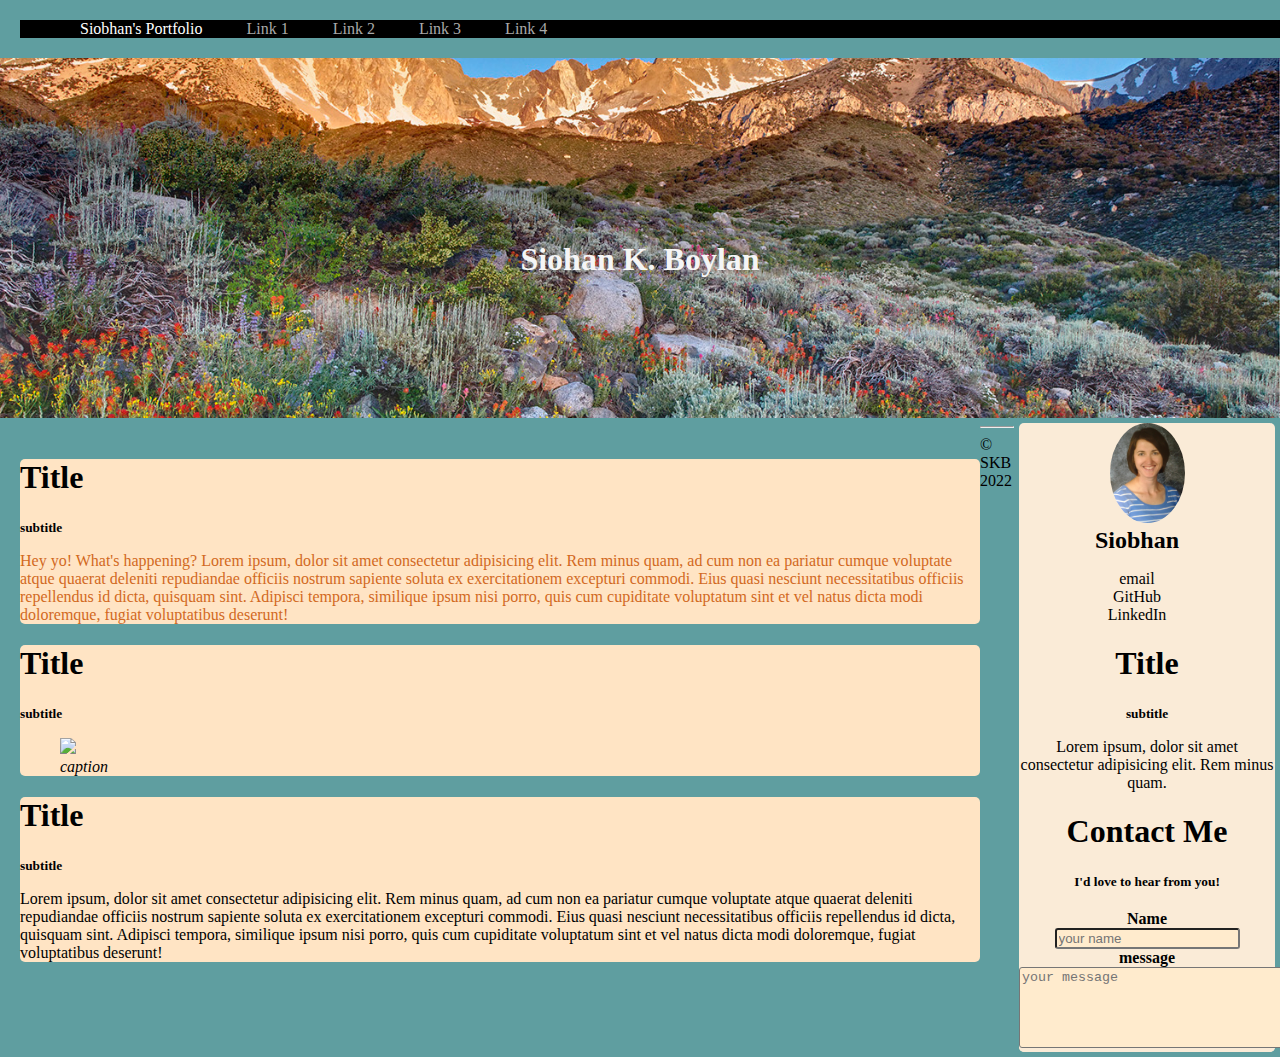
==== index.html @ 2a49d507 "first commit" ====
<!DOCTYPE html>
<html lang="en">
  <head>
    <meta charset="UTF-8" />
    <meta http-equiv="X-UA-Compatible" content="IE=edge" />
    <meta name="viewport" content="width="device-width", initial-scale=1.0">
    <title>My Portfolio</title>
    <link rel="stylesheet" href="css/main.css">
  </head>
  <body>
    <nav>
      <ul>
        <li>Siobhan's Portfolio</li>
        <li><a href="top.html">Link 1</a></li>
        <li><a href="page2.html">Link 2</a></li>
        <li><a href="page3.html">Link 3</a></li>
        <li><a href="page4.html">Link 4</a></li>
      </ul>
    </nav>
    <div class="central-image">
        <div>
            <h1 class="central-name">Siohan K. Boylan</h1>
        </div>
    </div>
    <main>
      <div id="main">
        <article class="main-article">
          <h1>Title</h1>
          <strong><small>subtitle</small></strong>
          <p class="wassup">
              <span id="tester">Hey yo! What's happening?</span>
            Lorem ipsum, dolor sit amet consectetur adipisicing elit. Rem minus
            quam, ad cum non ea pariatur cumque voluptate atque quaerat deleniti
            repudiandae officiis nostrum sapiente soluta ex exercitationem
            excepturi commodi. Eius quasi nesciunt necessitatibus officiis
            repellendus id dicta, quisquam sint. Adipisci tempora, similique
            ipsum nisi porro, quis cum cupiditate voluptatum sint et vel natus
            dicta modi doloremque, fugiat voluptatibus deserunt!
          </p>
        </article>
        <article class="main-article">
          <h1>Title</h1>
          <strong><small>subtitle</small></strong>
          <figure>
            <img src="http://placehold.it/400x200" />
            <figcaption><em>caption</em></figcaption>
          </figure>
        </article>
        <article class="main-article">
          <h1>Title</h1>
          <strong><small>subtitle</small></strong>
          <p>
            Lorem ipsum, dolor sit amet consectetur adipisicing elit. Rem minus
            quam, ad cum non ea pariatur cumque voluptate atque quaerat deleniti
            repudiandae officiis nostrum sapiente soluta ex exercitationem
            excepturi commodi. Eius quasi nesciunt necessitatibus officiis
            repellendus id dicta, quisquam sint. Adipisci tempora, similique
            ipsum nisi porro, quis cum cupiditate voluptatum sint et vel natus
            dicta modi doloremque, fugiat voluptatibus deserunt!
          </p>
        </article>
      </div>
      <div id="sidebar">
        <article class="side-article" id="profile">
          <img id="profile-image" src="images/SKB_headshot.jpg" />
          <div id="profile-details">
              <h2>Siobhan</h2>
              <ul>
                  <li>email</li>
                  <li>GitHub</li>
                  <li>LinkedIn</li>
              </ul>
          </div>
        <article class="side-article">
          <h1>Title</h1>
          <strong><small>subtitle</small></strong>
          <p>
            Lorem ipsum, dolor sit amet consectetur adipisicing elit. Rem minus
            quam.
          </p>
        </article>
        <article class="side-article">
          <h1>Contact Me</h1>
          <strong><small>I'd love to hear from you!</small></strong>
          <br>
          <form action="mailto:siobhan.boylan@gmail.com" method="post">
              <label for="name"><strong>Name</strong></label>
              <br>
              <input type="text" id="name" placeholder="your name">
              <br>
              <label for="body"><strong>message</strong></label>
              <br>
              <textarea id="body" placeholder="your message" cols="40" rows="5"></textarea>
          </form>
        </article>
      </div>
    </main>
    <footer id="foot">
        <hr>
        <div class="foot">
            &copy SKB 2022
        </div>
    </footer>
  </body>
</html>
---- css/main.css ----
body,
html {
  height: 100%;
  margin: 0px;
}
body{
    background-color: cadetblue;
}
nav li {
  display: inline;
  margin: 20px;
}
nav ul {
  background-color: black;
  margin: 0px;
  list-style: none;
}
nav a {
  color: darkgray;
  text-decoration: none;
}
nav a:hover {
  color: greenyellow;
}
nav {
  display: block;
  color: white;
  width: 100%;
  padding: 20px;
}
.central-image {
  background-image: url(../images/sierra-foothills-wildflowers.jpg);
  height: 40%;
  background-size: cover;
  background-position: center;
  position: relative;
}
.central-name {
  color: whitesmoke;
  text-align: center;
  position: absolute;
  top: 50%;
  left: 50%;
  transform: translate(-50%, -50%);
}
#main {
  width: 75%;
  float: left;
  height: 100%;
  padding-top: 20px;
  padding-left: 20px;
}
.main-article {
    background-color: bisque;
    border-radius: 5px;
}
#sidebar {
  width: 20%;
  float: right;
  height: 100%;
  padding: 5px;
}
.side-article{
    background-color: antiquewhite;
    border-radius: 5px;
}
.side-article ul{
  list-style-type: none;
  padding-left: 0px;
}
#profile{
    text-align: center;
}
#profile h2{
  display: inline;
}
#profile-image {
  width: 75px;
  border-radius: 50%;
  border-color: black;
}
#profile-details {
    margin-right:20px;
    text-align: center;
}
form{
    margin-top: 20px;
}
textarea, input {
    border-radius: 3px;
    background-color:blanchedalmond;
}
#foot {
  width: 100%;
}
.foot {
  width: 100%;
}
.wassup{
    color:blue;
}
.wassup{
    color:chocolate;
}
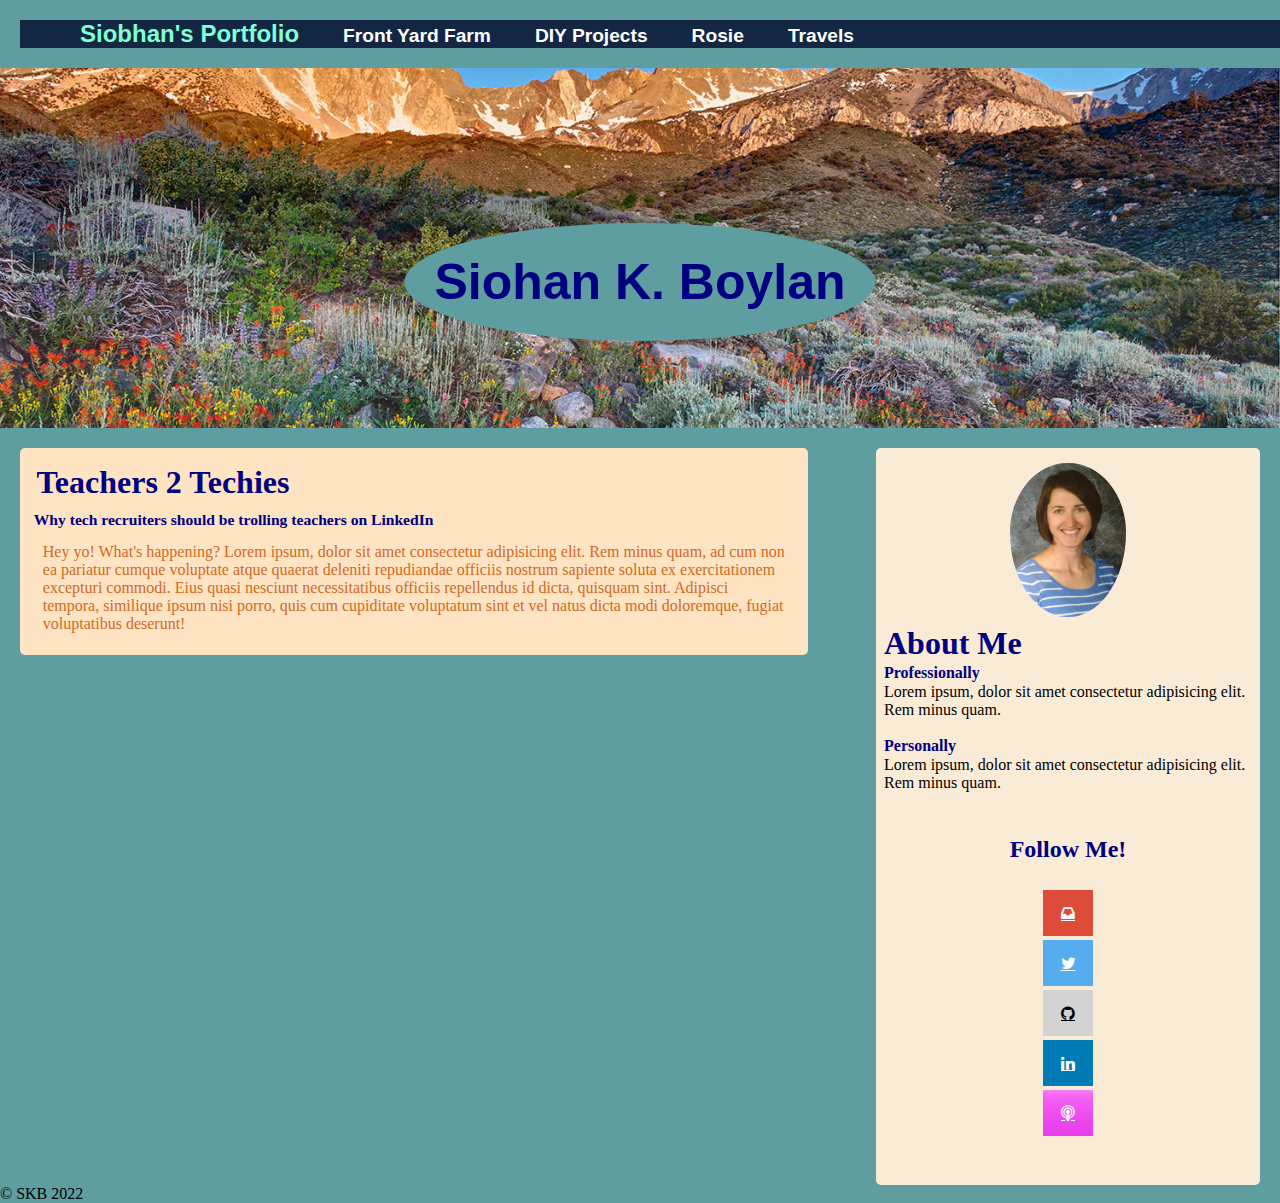
==== commit 8c0e8d36: "added grid structure, renamed pages, revised home page" ====
--- a/index.html
+++ b/index.html
@@ -6,15 +6,17 @@
     <meta name="viewport" content="width="device-width", initial-scale=1.0">
     <title>My Portfolio</title>
     <link rel="stylesheet" href="css/main.css">
+    <link rel="stylesheet" href="https://cdnjs.cloudflare.com/ajax/libs/font-awesome/4.7.0/css/font-awesome.min.css">  
+    <script src="https://platform.linkedin.com/badges/js/profile.js" async defer type="text/javascript"></script>
   </head>
   <body>
     <nav>
       <ul>
-        <li>Siobhan's Portfolio</li>
-        <li><a href="top.html">Link 1</a></li>
-        <li><a href="page2.html">Link 2</a></li>
-        <li><a href="page3.html">Link 3</a></li>
-        <li><a href="page4.html">Link 4</a></li>
+        <li id="home_title">Siobhan's Portfolio</li>
+        <li><a href="garden.html">Front Yard Farm</a></li>
+        <li><a href="diy.html">DIY Projects</a></li>
+        <li><a href="dog-rosie.html">Rosie</a></li>
+        <li><a href="Travel.html">Travels</a></li>
       </ul>
     </nav>
     <div class="central-image">
@@ -23,10 +25,10 @@
         </div>
     </div>
     <main>
-      <div id="main">
+      <div class="main">
         <article class="main-article">
-          <h1>Title</h1>
-          <strong><small>subtitle</small></strong>
+          <h1>Teachers 2 Techies</h1>
+          <h3><small>Why tech recruiters should be trolling teachers on LinkedIn</small></h3>
           <p class="wassup">
               <span id="tester">Hey yo! What's happening?</span>
             Lorem ipsum, dolor sit amet consectetur adipisicing elit. Rem minus
@@ -38,66 +40,51 @@
             dicta modi doloremque, fugiat voluptatibus deserunt!
           </p>
         </article>
-        <article class="main-article">
-          <h1>Title</h1>
-          <strong><small>subtitle</small></strong>
-          <figure>
-            <img src="http://placehold.it/400x200" />
-            <figcaption><em>caption</em></figcaption>
-          </figure>
-        </article>
-        <article class="main-article">
-          <h1>Title</h1>
-          <strong><small>subtitle</small></strong>
+      <div class="sidebar">
+        <div>
+          <img id="profile-image" src="images/SKB_headshot.jpg" />
+        </div>
+        <article class="side-article">
+          <h1>About Me</h1>
+          <h4>Professionally</h4>
           <p>
             Lorem ipsum, dolor sit amet consectetur adipisicing elit. Rem minus
-            quam, ad cum non ea pariatur cumque voluptate atque quaerat deleniti
-            repudiandae officiis nostrum sapiente soluta ex exercitationem
-            excepturi commodi. Eius quasi nesciunt necessitatibus officiis
-            repellendus id dicta, quisquam sint. Adipisci tempora, similique
-            ipsum nisi porro, quis cum cupiditate voluptatum sint et vel natus
-            dicta modi doloremque, fugiat voluptatibus deserunt!
+            quam.
           </p>
-        </article>
-      </div>
-      <div id="sidebar">
-        <article class="side-article" id="profile">
-          <img id="profile-image" src="images/SKB_headshot.jpg" />
-          <div id="profile-details">
-              <h2>Siobhan</h2>
-              <ul>
-                  <li>email</li>
-                  <li>GitHub</li>
-                  <li>LinkedIn</li>
-              </ul>
-          </div>
-        <article class="side-article">
-          <h1>Title</h1>
-          <strong><small>subtitle</small></strong>
+          <h4>Personally</h4>
           <p>
             Lorem ipsum, dolor sit amet consectetur adipisicing elit. Rem minus
             quam.
           </p>
         </article>
         <article class="side-article">
-          <h1>Contact Me</h1>
-          <strong><small>I'd love to hear from you!</small></strong>
-          <br>
-          <form action="mailto:siobhan.boylan@gmail.com" method="post">
-              <label for="name"><strong>Name</strong></label>
-              <br>
-              <input type="text" id="name" placeholder="your name">
-              <br>
-              <label for="body"><strong>message</strong></label>
-              <br>
-              <textarea id="body" placeholder="your message" cols="40" rows="5"></textarea>
-          </form>
-        </article>
+          <div id="profile-details">
+              <h2>Follow Me!</h2>
+              <ul>
+                  <li>
+                    <a href="mailto:siobhan.boylan@gmail.com" class="fa fa-inbox"></a>
+                  </li>
+                  <li>
+                    <a href="http://twitter.com/siobhanboylan" class="fa fa-twitter"></a>
+                  </li>
+                  <li>
+                    <a href="http://siobhankb.github.io" class="fa fa-github"></a>
+                    </li>
+                  <li>
+                    <a href="http://linkedin.com/siobhanboylan" class="fa fa-linkedin"></a>
+                  </li>
+                  <li>
+                    <a href="http://teachers2techuies.com" class="fa fa-podcast"></a>
+                  </li>
+              </ul>
+          </div>
+        <br>
+        
       </div>
     </main>
-    <footer id="foot">
-        <hr>
-        <div class="foot">
+    <!-- <hr> -->
+    <footer class="foot">
+        <div id="foot">
             &copy SKB 2022
         </div>
     </footer>
--- a/css/main.css
+++ b/css/main.css
@@ -6,17 +6,28 @@
 body{
     background-color: cadetblue;
 }
+
+h1, h2, h3, h4 {
+  color: navy;
+}
+
+a{
+  color:#1E5792;
+}
 nav li {
   display: inline;
   margin: 20px;
 }
 nav ul {
-  background-color: black;
+  background-color: #132743;
   margin: 0px;
   list-style: none;
 }
 nav a {
-  color: darkgray;
+  font-family:'Franklin Gothic Medium', 'Arial Narrow', Arial, sans-serif;
+  font-weight: bolder;
+  font-size: larger;
+  color: white;
   text-decoration: none;
 }
 nav a:hover {
@@ -28,6 +39,15 @@
   width: 100%;
   padding: 20px;
 }
+
+#home_title {
+  font-family:'Franklin Gothic Medium', 'Arial Narrow', Arial, sans-serif;
+  font-weight: bolder;
+  font-size:3ch;
+  color:aquamarine;
+  text-decoration: none;
+}
+
 .central-image {
   background-image: url(../images/sierra-foothills-wildflowers.jpg);
   height: 40%;
@@ -36,64 +56,102 @@
   position: relative;
 }
 .central-name {
-  color: whitesmoke;
+  color: navy;
+  font-family: 'Franklin Gothic Medium', 'Arial Narrow', Arial, sans-serif;
+  font-weight:900;
+  font-size: 50px;
+  background-color:cadetblue;
+  border: 30px solid cadetblue;
+  border-radius: 50%;
   text-align: center;
   position: absolute;
   top: 50%;
   left: 50%;
   transform: translate(-50%, -50%);
 }
-#main {
-  width: 75%;
-  float: left;
+
+.main-article {
+  float:left;
   height: 100%;
-  padding-top: 20px;
-  padding-left: 20px;
+  width: 60%;
+  padding: 10px;
+  margin:20px;
+  background-color: bisque;
+  border-radius: 5px;
 }
-.main-article {
-    background-color: bisque;
-    border-radius: 5px;
+
+.main-article h1, h3 {
+  margin: 0.2em;
 }
-#sidebar {
-  width: 20%;
-  float: right;
+
+.main-article p {
+  margin: 0.8em;
+}
+
+.sidebar {
+  float:right;
   height: 100%;
+  width: 30%;
+  background-color: antiquewhite;
+  border-radius: 5px;
+  margin-top:20px;
+  margin-right:20px;
+}
+
+.side-article{
+    display:flex;
+    flex-direction: column;
+    margin:8px;
+}
+
+.side-article h1 {
+  margin:0px;
+}
+
+.side-article h4 {
+  margin-top:2px;
+}
+
+.side-article p {
+  margin-top: -20px;
+}
+
+.side-article ul{
+  list-style-type: none;
   padding: 5px;
 }
-.side-article{
-    background-color: antiquewhite;
-    border-radius: 5px;
+
+#profile-image {
+  display: block;
+  margin-left: auto;
+  margin-right: auto;
+  width: 30%;
+  border-radius: 50%;
+  border-color: black;
+  padding-top:15px;
 }
-.side-article ul{
-  list-style-type: none;
-  padding-left: 0px;
-}
-#profile{
+
+#profile-details {
     text-align: center;
 }
-#profile h2{
-  display: inline;
-}
-#profile-image {
-  width: 75px;
-  border-radius: 50%;
-  border-color: black;
-}
-#profile-details {
-    margin-right:20px;
-    text-align: center;
-}
-form{
-    margin-top: 20px;
-}
+
 textarea, input {
-    border-radius: 3px;
+    margin-top: 0px;
+    width: 95%;
     background-color:blanchedalmond;
 }
-#foot {
+
+textarea {
+  height: 100px;
+}
+
+.foot {
+  display:flex;
+  flex-direction: row;
+  align-items:flex-end;
   width: 100%;
 }
-.foot {
+#foot {
   width: 100%;
 }
 .wassup{
@@ -101,4 +159,40 @@
 }
 .wassup{
     color:chocolate;
+}
+
+.container {
+
+}
+.fa {  
+  padding: 15px;  
+  text-align: center;  
+  margin: 2px 1px;  
+  font-size: 30px;  
+  width: 20px;  
+}
+
+.fa-inbox {  
+  background: #dd4b39;  
+  color: white;  
+}
+
+.fa-github {
+  background: lightgray;
+  color:black;
+}
+
+.fa-linkedin {  
+  background: #007bb5;  
+  color: white;  
+}
+
+.fa-twitter {  
+  background: #55ACEE;  
+  color: white;  
+}
+
+.fa-podcast {
+  background: linear-gradient(180deg, #fb83fa, 21%, #e93cec);
+  color:white;
 }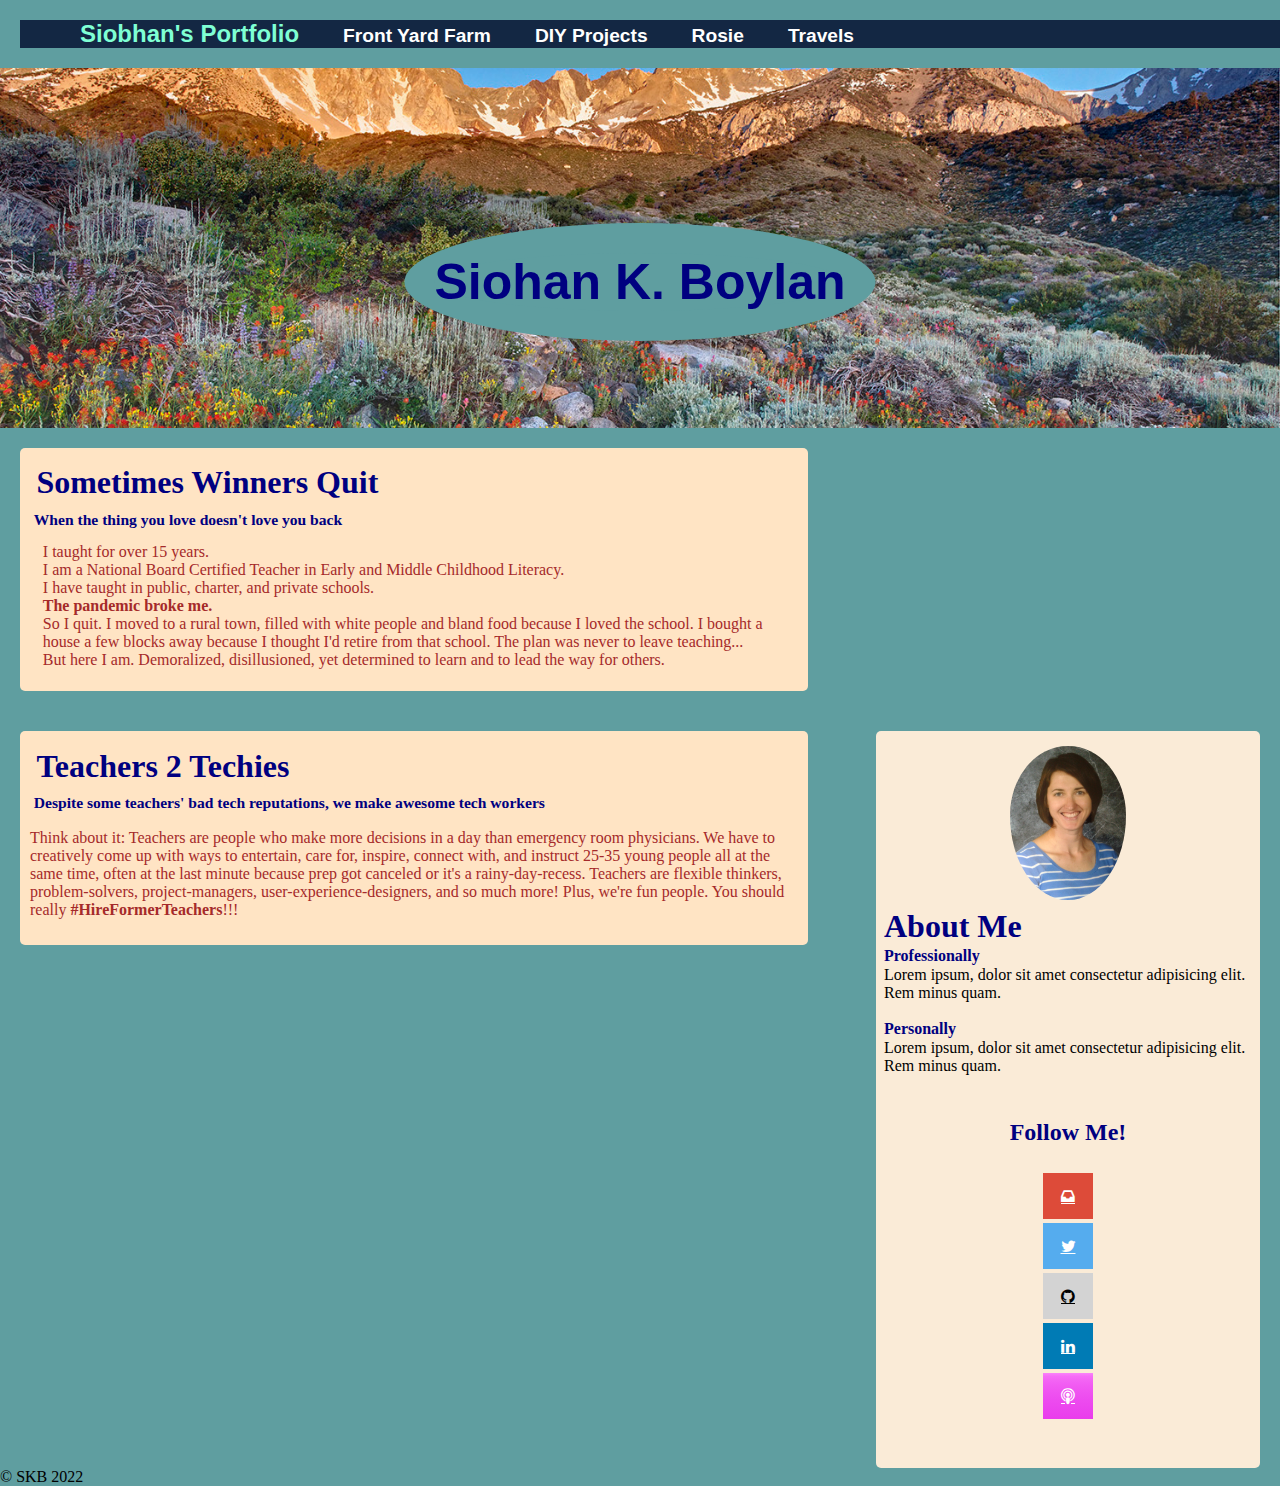
==== commit 295ce85b: "added gridlines to try to figure out why grid layout is so wacky" ====
--- a/index.html
+++ b/index.html
@@ -16,7 +16,7 @@
         <li><a href="garden.html">Front Yard Farm</a></li>
         <li><a href="diy.html">DIY Projects</a></li>
         <li><a href="dog-rosie.html">Rosie</a></li>
-        <li><a href="Travel.html">Travels</a></li>
+        <li><a href="travel.html">Travels</a></li>
       </ul>
     </nav>
     <div class="central-image">
@@ -27,17 +27,18 @@
     <main>
       <div class="main">
         <article class="main-article">
+          <h1>Sometimes Winners Quit</h1>
+          <h3><small>When the thing you love doesn't love you back</small></h3>
+          <p class="art-text">
+            I taught for over 15 years. <br> I am a National Board Certified Teacher in Early and Middle Childhood Literacy. <br> I have taught in public, charter, and private schools. <br> <strong>The pandemic broke me.</strong> <br> So I quit. I moved to a rural town, filled with white people and bland food because I loved the school. I bought a house a few blocks away because I thought I'd retire from that school. The plan was never to leave teaching... <br>
+            But here I am. Demoralized, disillusioned, yet determined to learn and to lead the way for others. 
+          </p>
+        </article>
+        <article class="next-article">
           <h1>Teachers 2 Techies</h1>
-          <h3><small>Why tech recruiters should be trolling teachers on LinkedIn</small></h3>
-          <p class="wassup">
-              <span id="tester">Hey yo! What's happening?</span>
-            Lorem ipsum, dolor sit amet consectetur adipisicing elit. Rem minus
-            quam, ad cum non ea pariatur cumque voluptate atque quaerat deleniti
-            repudiandae officiis nostrum sapiente soluta ex exercitationem
-            excepturi commodi. Eius quasi nesciunt necessitatibus officiis
-            repellendus id dicta, quisquam sint. Adipisci tempora, similique
-            ipsum nisi porro, quis cum cupiditate voluptatum sint et vel natus
-            dicta modi doloremque, fugiat voluptatibus deserunt!
+          <h3><small>Despite some teachers' bad tech reputations, we make awesome tech workers</small></h3>
+          <p class="art-text">
+            Think about it: Teachers are people who make more decisions in a day than emergency room physicians. We have to creatively come up with ways to entertain, care for, inspire, connect with, and instruct 25-35 young people all at the same time, often at the last minute because prep got canceled or it's a rainy-day-recess. Teachers are flexible thinkers, problem-solvers, project-managers,  user-experience-designers, and so much more! Plus, we're fun people. You should really <strong>#HireFormerTeachers</strong>!!!
           </p>
         </article>
       <div class="sidebar">
--- a/css/main.css
+++ b/css/main.css
@@ -3,16 +3,19 @@
   height: 100%;
   margin: 0px;
 }
-body{
-    background-color: cadetblue;
-}
-
-h1, h2, h3, h4 {
+body {
+  background-color: cadetblue;
+}
+
+h1,
+h2,
+h3,
+h4 {
   color: navy;
 }
 
-a{
-  color:#1E5792;
+a {
+  color: #1e5792;
 }
 nav li {
   display: inline;
@@ -24,7 +27,7 @@
   list-style: none;
 }
 nav a {
-  font-family:'Franklin Gothic Medium', 'Arial Narrow', Arial, sans-serif;
+  font-family: "Franklin Gothic Medium", "Arial Narrow", Arial, sans-serif;
   font-weight: bolder;
   font-size: larger;
   color: white;
@@ -41,10 +44,10 @@
 }
 
 #home_title {
-  font-family:'Franklin Gothic Medium', 'Arial Narrow', Arial, sans-serif;
+  font-family: "Franklin Gothic Medium", "Arial Narrow", Arial, sans-serif;
   font-weight: bolder;
-  font-size:3ch;
-  color:aquamarine;
+  font-size: 3ch;
+  color: aquamarine;
   text-decoration: none;
 }
 
@@ -57,10 +60,10 @@
 }
 .central-name {
   color: navy;
-  font-family: 'Franklin Gothic Medium', 'Arial Narrow', Arial, sans-serif;
-  font-weight:900;
+  font-family: "Franklin Gothic Medium", "Arial Narrow", Arial, sans-serif;
+  font-weight: 900;
   font-size: 50px;
-  background-color:cadetblue;
+  background-color: cadetblue;
   border: 30px solid cadetblue;
   border-radius: 50%;
   text-align: center;
@@ -71,16 +74,27 @@
 }
 
 .main-article {
-  float:left;
+  float: left;
   height: 100%;
   width: 60%;
   padding: 10px;
-  margin:20px;
+  margin: 20px;
   background-color: bisque;
   border-radius: 5px;
 }
 
-.main-article h1, h3 {
+.next-article {
+  float: left;
+  height: 100%;
+  width: 60%;
+  padding: 10px;
+  margin: 20px;
+  background-color: bisque;
+  border-radius: 5px;
+}
+
+.main-article h1, .main-article
+h3, .next-article h1, .next-article h3 {
   margin: 0.2em;
 }
 
@@ -88,35 +102,39 @@
   margin: 0.8em;
 }
 
+.art-text {
+  color:brown;
+}
+
 .sidebar {
-  float:right;
+  float: right;
   height: 100%;
   width: 30%;
   background-color: antiquewhite;
   border-radius: 5px;
-  margin-top:20px;
-  margin-right:20px;
-}
-
-.side-article{
-    display:flex;
-    flex-direction: column;
-    margin:8px;
+  margin-top: 20px;
+  margin-right: 20px;
+}
+
+.side-article {
+  display: flex;
+  flex-direction: column;
+  margin: 8px;
 }
 
 .side-article h1 {
-  margin:0px;
+  margin: 0px;
 }
 
 .side-article h4 {
-  margin-top:2px;
+  margin-top: 2px;
 }
 
 .side-article p {
   margin-top: -20px;
 }
 
-.side-article ul{
+.side-article ul {
   list-style-type: none;
   padding: 5px;
 }
@@ -128,17 +146,18 @@
   width: 30%;
   border-radius: 50%;
   border-color: black;
-  padding-top:15px;
+  padding-top: 15px;
 }
 
 #profile-details {
-    text-align: center;
-}
-
-textarea, input {
-    margin-top: 0px;
-    width: 95%;
-    background-color:blanchedalmond;
+  text-align: center;
+}
+
+textarea,
+input {
+  margin-top: 0px;
+  width: 95%;
+  background-color: blanchedalmond;
 }
 
 textarea {
@@ -146,53 +165,44 @@
 }
 
 .foot {
-  display:flex;
+  display: flex;
   flex-direction: row;
-  align-items:flex-end;
+  align-items: flex-end;
   width: 100%;
 }
 #foot {
   width: 100%;
 }
-.wassup{
-    color:blue;
-}
-.wassup{
-    color:chocolate;
-}
-
-.container {
-
-}
-.fa {  
-  padding: 15px;  
-  text-align: center;  
-  margin: 2px 1px;  
-  font-size: 30px;  
-  width: 20px;  
-}
-
-.fa-inbox {  
-  background: #dd4b39;  
-  color: white;  
+
+.fa {
+  padding: 15px;
+  text-align: center;
+  margin: 2px 1px;
+  font-size: 30px;
+  width: 20px;
+}
+
+.fa-inbox {
+  background: #dd4b39;
+  color: white;
 }
 
 .fa-github {
   background: lightgray;
-  color:black;
-}
-
-.fa-linkedin {  
-  background: #007bb5;  
-  color: white;  
-}
-
-.fa-twitter {  
-  background: #55ACEE;  
-  color: white;  
+  color: black;
+}
+
+.fa-linkedin {
+  background: #007bb5;
+  color: white;
+}
+
+.fa-twitter {
+  background: #55acee;
+  color: white;
 }
 
 .fa-podcast {
   background: linear-gradient(180deg, #fb83fa, 21%, #e93cec);
-  color:white;
-}+  color: white;
+}
